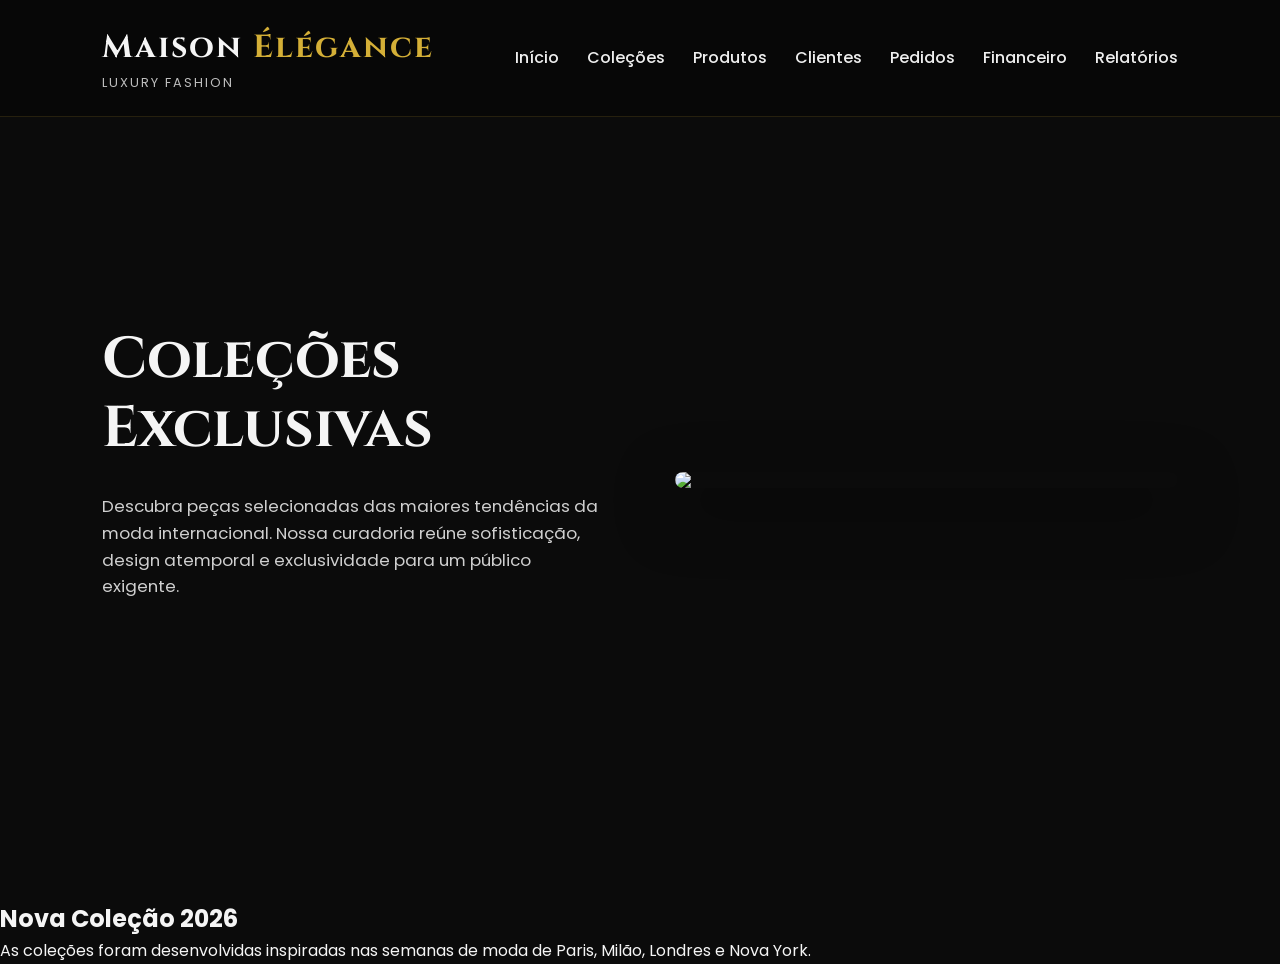
==== catalogo.html @ 0a6531b3 "Create catalogo.html" ====
<!DOCTYPE html>
<html lang="pt-BR">

<head>

<meta charset="UTF-8">

<meta name="viewport" content="width=device-width, initial-scale=1.0">

<title>Coleções | Maison Élégance</title>

<link rel="preconnect" href="https://fonts.googleapis.com">

<link rel="preconnect" href="https://fonts.gstatic.com" crossorigin>

<link href="https://fonts.googleapis.com/css2?family=Cinzel:wght@500;700&family=Poppins:wght@300;400;500;600&display=swap" rel="stylesheet">

<link rel="stylesheet" href="style.css">

<link rel="stylesheet"
href="https://cdnjs.cloudflare.com/ajax/libs/font-awesome/6.6.0/css/all.min.css">

</head>

<body>

<header>

<div class="logo">

<h1>Maison <span>Élégance</span></h1>

<p>Luxury Fashion</p>

</div>

<nav>

<ul>

<li><a href="index.html">Início</a></li>

<li><a href="catalogo.html">Coleções</a></li>

<li><a href="produtos.html">Produtos</a></li>

<li><a href="clientes.html">Clientes</a></li>

<li><a href="pedidos.html">Pedidos</a></li>

<li><a href="financeiro.html">Financeiro</a></li>

<li><a href="relatorios.html">Relatórios</a></li>

</ul>

</nav>

</header>

<section class="hero">

<div class="hero-text">

<h2>Coleções Exclusivas</h2>

<p>

Descubra peças selecionadas das maiores tendências da moda internacional.

Nossa curadoria reúne sofisticação, design atemporal e exclusividade para um público exigente.

</p>

</div>

<div class="hero-image">

<img src="https://images.unsplash.com/photo-1496747611176-843222e1e57c?auto=format&fit=crop&w=900&q=80">

</div>

</section>

<section class="highlights">

<h2>Nova Coleção 2026</h2>

<p>

As coleções foram desenvolvidas inspiradas nas semanas de moda de Paris, Milão, Londres e Nova York.

</p>

<div class="cards">
---- style.css ----
/* ===========================================================
   MAISON ÉLÉGANCE
   Luxury Fashion Management System
   =========================================================== */

*{
    margin:0;
    padding:0;
    box-sizing:border-box;
}

html{
    scroll-behavior:smooth;
}

body{

    font-family:'Poppins',sans-serif;

    background:#0b0b0b;

    color:#f5f5f5;

    line-height:1.6;

}

/* ========================= */

a{

    text-decoration:none;

    color:inherit;

}

ul{

    list-style:none;

}

img{

    max-width:100%;

    display:block;

}

/* ========================= */
/* HEADER */
/* ========================= */

header{

    width:100%;

    display:flex;

    justify-content:space-between;

    align-items:center;

    padding:22px 8%;

    position:fixed;

    top:0;

    left:0;

    z-index:999;

    background:rgba(8,8,8,.92);

    backdrop-filter:blur(12px);

    border-bottom:1px solid rgba(212,175,55,.15);

}

.logo h1{

    font-family:'Cinzel',serif;

    font-size:2rem;

    letter-spacing:2px;

}

.logo span{

    color:#d4af37;

}

.logo p{

    color:#bdbdbd;

    font-size:.8rem;

    letter-spacing:2px;

    text-transform:uppercase;

}

nav ul{

    display:flex;

    gap:28px;

}

nav a{

    color:#eee;

    font-weight:500;

    transition:.35s;

    position:relative;

}

nav a::after{

    content:"";

    position:absolute;

    left:0;

    bottom:-6px;

    width:0;

    height:2px;

    background:#d4af37;

    transition:.35s;

}

nav a:hover{

    color:#d4af37;

}

nav a:hover::after{

    width:100%;

}

/* ========================= */
/* HERO */
/* ========================= */

.hero{

    min-height:100vh;

    display:grid;

    grid-template-columns:1fr 1fr;

    align-items:center;

    gap:70px;

    padding:140px 8% 80px;

}

.hero h2{

    font-family:'Cinzel',serif;

    font-size:3.6rem;

    line-height:1.2;

    margin-bottom:30px;

}

.hero p{

    font-size:1.05rem;

    color:#cfcfcf;

    margin-bottom:35px;

}

.hero-image img{

    border-radius:18px;

    box-shadow:

    0 20px 60px rgba(0,0,0,.55);

}

/* ========================= */
/* BOTÕES */
/* ========================= */

.buttons{

    display:flex;

    gap:20px;

    flex-wrap:wrap;

}

.btn-gold{

    background:#d4af37;

    color:#111;

    padding:15px 34px;

    border-radius:40px;

    font-weight:600;

    transition:.35s;

}

.btn-gold:hover{

    transform:translateY(-4px);

    box-shadow:0 15px 35px rgba(212,175,55,.35);

}

.btn-dark{

    border:2px solid #d4af37;

    color:#d4af37;

    padding:15px 34px;

    border-radius:40px;

    transition:.35s;

}

.btn-dark:hover{

    background:#d4af37;

    color:#111;

}
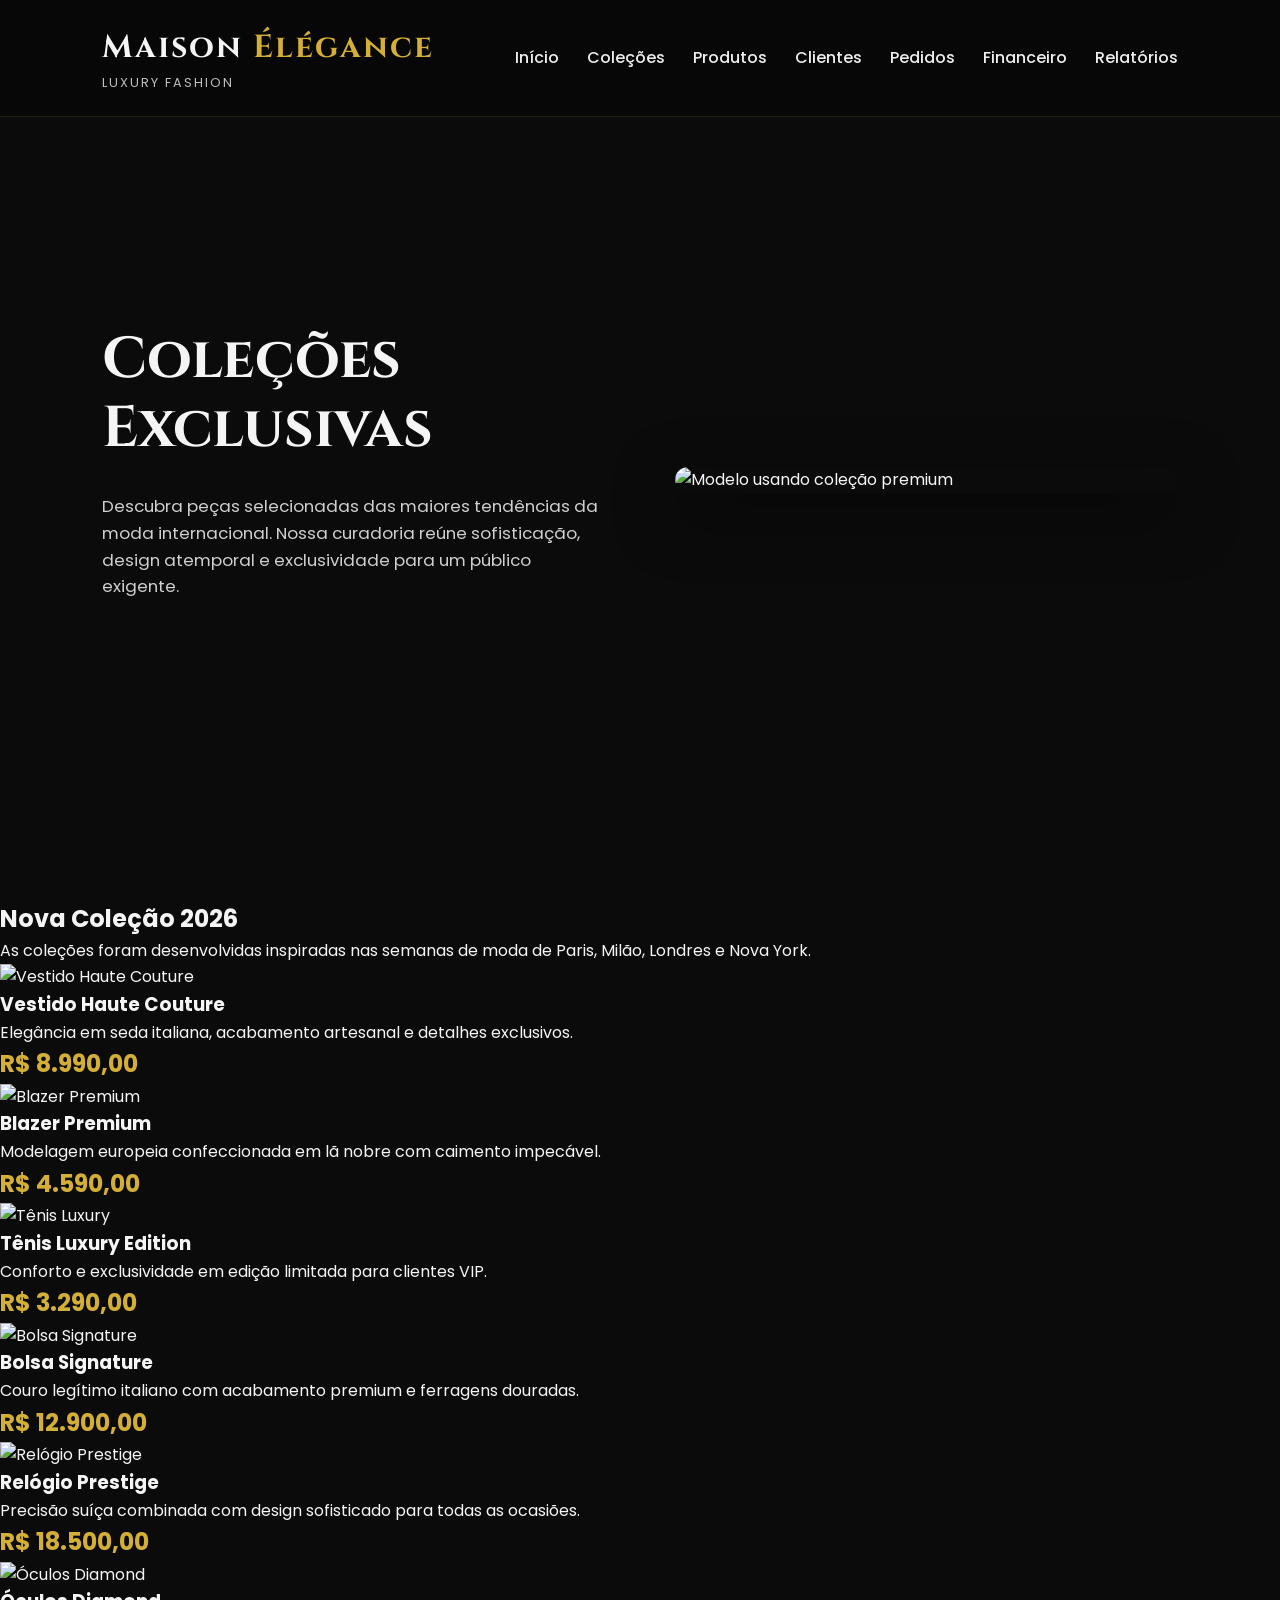
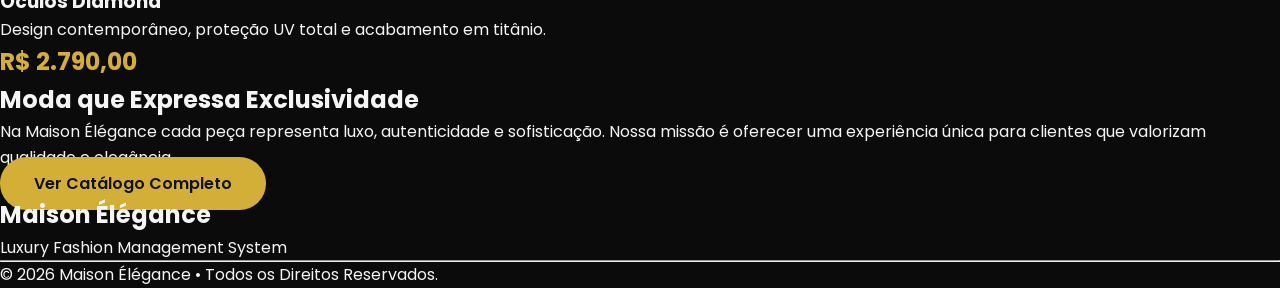
==== commit c0c4e597: "Update catalogo.html" ====
--- a/catalogo.html
+++ b/catalogo.html
@@ -67,7 +67,6 @@
 <p>
 
 Descubra peças selecionadas das maiores tendências da moda internacional.
-
 Nossa curadoria reúne sofisticação, design atemporal e exclusividade para um público exigente.
 
 </p>
@@ -76,7 +75,8 @@
 
 <div class="hero-image">
 
-<img src="https://images.unsplash.com/photo-1496747611176-843222e1e57c?auto=format&fit=crop&w=900&q=80">
+<img src="https://images.unsplash.com/photo-1496747611176-843222e1e57c?auto=format&fit=crop&w=900&q=80"
+alt="Modelo usando coleção premium">
 
 </div>
 
@@ -93,3 +93,160 @@
 </p>
 
 <div class="cards">
+
+<div class="card">
+
+<img src="https://images.unsplash.com/photo-1529139574466-a303027c1d8?auto=format&fit=crop&w=700&q=80"
+alt="Vestido Haute Couture">
+
+<h3>Vestido Haute Couture</h3>
+
+<p>
+
+Elegância em seda italiana, acabamento artesanal e detalhes exclusivos.
+
+</p>
+
+<h2 style="color:#D4AF37;">R$ 8.990,00</h2>
+
+</div>
+
+<div class="card">
+
+<img src="https://images.unsplash.com/photo-1521572267360-ee0c2909d518?auto=format&fit=crop&w=700&q=80"
+alt="Blazer Premium">
+
+<h3>Blazer Premium</h3>
+
+<p>
+
+Modelagem europeia confeccionada em lã nobre com caimento impecável.
+
+</p>
+
+<h2 style="color:#D4AF37;">R$ 4.590,00</h2>
+
+</div>
+
+<div class="card">
+
+<img src="https://images.unsplash.com/photo-1542291026-7eec264c27ff?auto=format&fit=crop&w=700&q=80"
+alt="Tênis Luxury">
+
+<h3>Tênis Luxury Edition</h3>
+
+<p>
+
+Conforto e exclusividade em edição limitada para clientes VIP.
+
+</p>
+
+<h2 style="color:#D4AF37;">R$ 3.290,00</h2>
+
+</div>
+
+<div class="card">
+
+<img src="https://images.unsplash.com/photo-1617038220319-276d3cfab638?auto=format&fit=crop&w=700&q=80"
+alt="Bolsa Signature">
+
+<h3>Bolsa Signature</h3>
+
+<p>
+
+Couro legítimo italiano com acabamento premium e ferragens douradas.
+
+</p>
+
+<h2 style="color:#D4AF37;">R$ 12.900,00</h2>
+
+</div>
+
+<div class="card">
+
+<img src="https://images.unsplash.com/photo-1523170335258-f5ed11844a49?auto=format&fit=crop&w=700&q=80"
+alt="Relógio Prestige">
+
+<h3>Relógio Prestige</h3>
+
+<p>
+
+Precisão suíça combinada com design sofisticado para todas as ocasiões.
+
+</p>
+
+<h2 style="color:#D4AF37;">R$ 18.500,00</h2>
+
+</div>
+
+<div class="card">
+
+<img src="https://images.unsplash.com/photo-1612817159949-195b6eb9e31a?auto=format&fit=crop&w=700&q=80"
+alt="Óculos Diamond">
+
+<h3>Óculos Diamond</h3>
+
+<p>
+
+Design contemporâneo, proteção UV total e acabamento em titânio.
+
+</p>
+
+<h2 style="color:#D4AF37;">R$ 2.790,00</h2>
+
+</div>
+
+</div>
+
+</section>
+
+<section class="cta">
+
+<h2>
+
+Moda que Expressa Exclusividade
+
+</h2>
+
+<p>
+
+Na Maison Élégance cada peça representa luxo, autenticidade e sofisticação.
+Nossa missão é oferecer uma experiência única para clientes que valorizam qualidade e elegância.
+
+</p>
+
+<a href="produtos.html" class="btn-gold">
+
+Ver Catálogo Completo
+
+</a>
+
+</section>
+
+<footer>
+
+<div class="footer-logo">
+
+<h2>Maison <span>Élégance</span></h2>
+
+<p>
+
+Luxury Fashion Management System
+
+</p>
+
+</div>
+
+<hr>
+
+<p class="copyright">
+
+© 2026 Maison Élégance • Todos os Direitos Reservados.
+
+</p>
+
+</footer>
+
+</body>
+
+</html>
